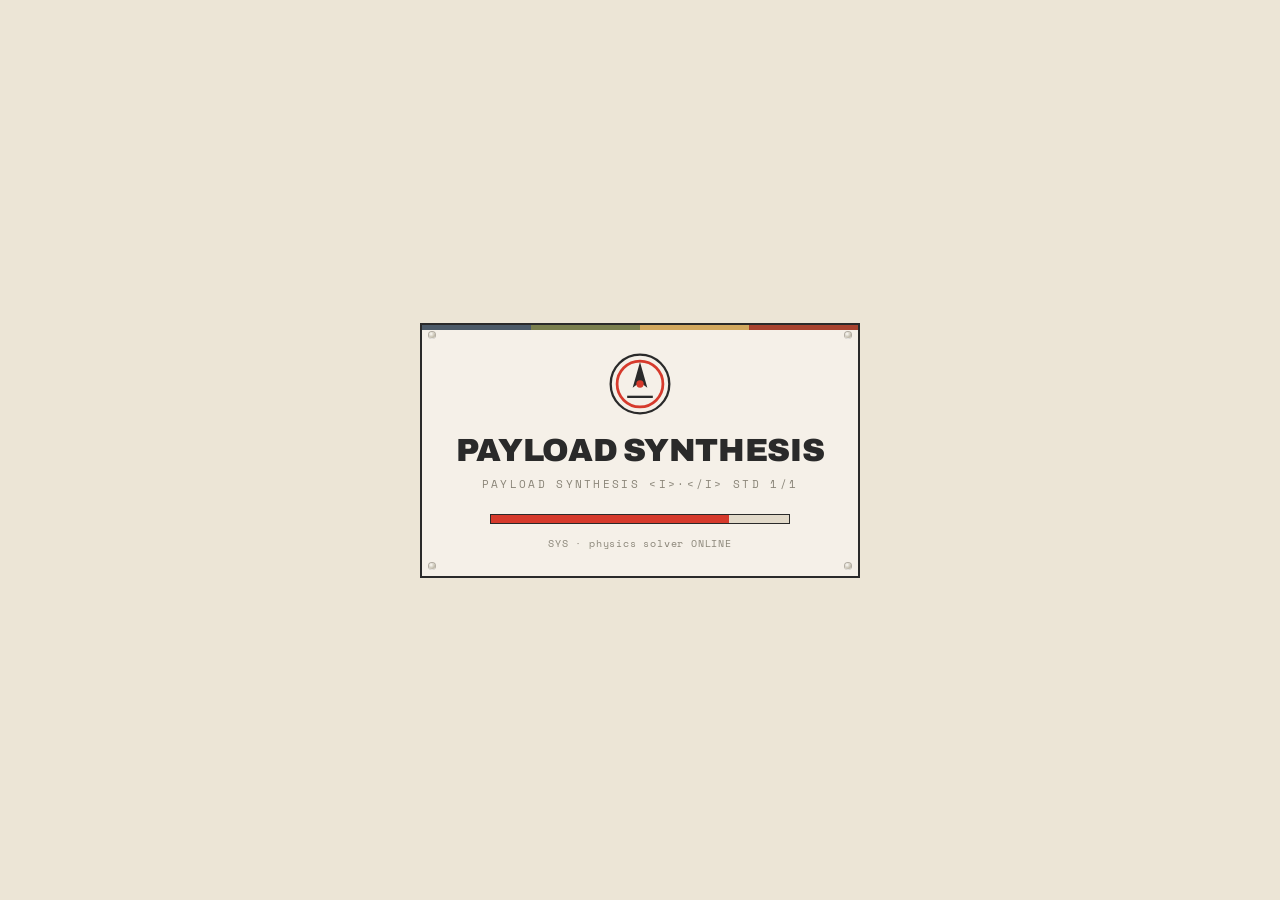
==== index.html @ 22627924 "feat: NASA-punk merge game (PAYLOAD SYNTHESIS) Three.js merge game in the NASA-punk visual language:" ====
<!DOCTYPE html>
<html lang="zh-CN">
<head>
<meta charset="UTF-8">
<meta name="viewport" content="width=device-width, initial-scale=1.0, maximum-scale=1.0, user-scalable=no, viewport-fit=cover">
<meta name="theme-color" content="#ECE5D6">
<meta name="description" content="PAYLOAD SYNTHESIS — a NASA-punk merge game built with Three.js. 载荷合成：NASA 朋克风格的合成消除游戏。">
<title>载荷合成 · PAYLOAD SYNTHESIS</title>
<link rel="stylesheet" href="src/style.css">
<script>
/* ?noraf=1 drives the loop with setTimeout instead of requestAnimationFrame.
   Useful for headless capture and embeds where rAF is throttled. */
if (location.search.indexOf('noraf') >= 0) {
  window.requestAnimationFrame = function (cb) {
    return setTimeout(function () { cb(performance.now()); }, 16);
  };
  window.cancelAnimationFrame = function (id) { clearTimeout(id); };
}
/* surface fatal errors in the boot log instead of failing silently */
window.__errs = [];
window.addEventListener('error', function (e) {
  window.__errs.push((e.message || 'error') + ' @ ' + (e.filename || '?') + ':' + (e.lineno || 0));
  var l = document.getElementById('bootLog');
  if (l) { l.textContent = 'ERR · ' + (e.message || 'unknown'); l.style.color = '#D63A2C'; }
});
window.addEventListener('unhandledrejection', function (e) {
  window.__errs.push('rejection: ' + ((e.reason && e.reason.message) || e.reason));
});
</script>
</head>
<body>

<div class="gate gate-top" id="gateTop"></div>
<div class="gate gate-bottom" id="gateBottom"></div>
<div class="gate-status" id="gateStatus">
  <span class="led"></span><span class="txt" id="gateTxt">LOADING</span>
</div>

<div id="boot" class="boot">
  <div class="boot-inner">
    <span class="riv tl"></span><span class="riv tr"></span>
    <span class="riv bl"></span><span class="riv br"></span>
    <div class="boot-mark" aria-hidden="true">
      <svg viewBox="0 0 72 72" width="66" height="66">
        <circle cx="36" cy="36" r="32" fill="none" stroke="#2A2A2A" stroke-width="2.5"/>
        <circle cx="36" cy="36" r="25" fill="none" stroke="#D63A2C" stroke-width="3"/>
        <path d="M36 12 L44 40 L36 34 L28 40 Z" fill="#2A2A2A"/>
        <path d="M22 50 h28" stroke="#2A2A2A" stroke-width="2.5"/>
        <circle cx="36" cy="36" r="4" fill="#D63A2C"/>
      </svg>
    </div>
    <div class="boot-title">PAYLOAD SYNTHESIS</div>
    <div class="boot-sub" data-i18n="brand.sub">载荷合成 · STD 1/1</div>
    <div class="boot-bar"><i id="bootBar"></i></div>
    <div class="boot-log" id="bootLog">SYS · …</div>
  </div>
</div>

<div id="app" class="app" aria-hidden="true">

  <div class="bg-fx">
    <div class="bg-grid"></div>
    <div class="bg-glow"></div>
  </div>

  <header class="hud">
    <span class="riv tl"></span><span class="riv tr"></span>
    <div class="hud-left">
      <div class="brand">
        <svg class="brand-mark" viewBox="0 0 72 72" width="34" height="34" aria-hidden="true">
          <circle cx="36" cy="36" r="32" fill="none" stroke="#2A2A2A" stroke-width="3"/>
          <circle cx="36" cy="36" r="24" fill="none" stroke="#D63A2C" stroke-width="4"/>
          <path d="M36 13 L44 40 L36 34 L28 40 Z" fill="#2A2A2A"/>
          <circle cx="36" cy="36" r="4.5" fill="#D63A2C"/>
        </svg>
        <div class="brand-txt">
          <b>PAYLOAD SYNTHESIS</b>
          <span data-i18n-html="brand.sub">载荷合成 <i>·</i> STD 1/1</span>
        </div>
      </div>
    </div>

    <div class="hud-stats">
      <div class="stat stat-score">
        <span class="k" data-i18n="hud.score">Score 得分</span>
        <span class="v" id="uiScore">0</span>
      </div>
      <div class="stat stat-best">
        <span class="k" data-i18n="hud.best">Best 最高</span>
        <span class="v sm" id="uiBest">0</span>
      </div>
      <div class="stat stat-combo" id="comboWrap">
        <span class="k" data-i18n="hud.chain">Chain 连锁</span>
        <span class="v sm" id="uiCombo">×1</span>
      </div>
    </div>

    <button class="skill-btn disabled" id="skillBtn" title="Reject / 剔除 (Q)" aria-label="Reject">
      <span class="skill-label" data-i18n="hud.reject">剔除 REJECT</span>
      <span class="skill-count" id="skillCount">0</span>
      <span class="skill-meter"><i id="skillMeter"></i></span>
    </button>

    <div class="hud-right">
      <div class="next-box">
        <span class="k" data-i18n="hud.next">Next 待装配</span>
        <canvas id="nextCv" width="120" height="120"></canvas>
      </div>
      <button class="lang-btn" id="btnLang" title="Language"><span data-i18n="lang.other">EN</span></button>
      <button class="icon-btn" id="btnPause" title="Pause" aria-label="Pause">
        <svg viewBox="0 0 24 24" width="18" height="18"><g fill="currentColor"><rect x="6" y="4" width="4" height="16"/><rect x="14" y="4" width="4" height="16"/></g></svg>
      </button>
    </div>
  </header>

  <main class="board">
    <aside class="rail rail-left">
      <span class="riv tl"></span><span class="riv tr"></span>
      <span class="riv bl"></span><span class="riv br"></span>
      <div class="rail-head"><span class="dot"></span><span data-i18n="rail.system">System Check 状态</span></div>
      <div class="readout">
        <div class="ro"><span data-i18n="rail.mass">Mass 质量</span><b id="uiMass">0</b></div>
        <div class="ro"><span data-i18n="rail.units">Units 件数</span><b id="uiCount">0</b></div>
        <div class="ro"><span data-i18n="rail.highest">Highest 最高级</span><b id="uiTier">—</b></div>
        <div class="ro"><span data-i18n="rail.elapsed">Elapsed 用时</span><b id="uiTime">00:00</b></div>
      </div>
      <div class="rail-sub" data-i18n="rail.log">Activity Log</div>
      <div class="loglist" id="uiLog"></div>
    </aside>

    <div class="stage-wrap">
      <div class="stage" id="stage">
        <canvas id="gl"></canvas>

        <div class="frame-line frame-tl"></div>
        <div class="frame-line frame-tr"></div>
        <div class="frame-line frame-bl"></div>
        <div class="frame-line frame-br"></div>

        <div class="tag tag-tl">REC <span id="uiClock">00:00:00</span></div>
        <div class="tag tag-tr" data-i18n="stage.bay">Bay 01</div>

        <div class="alert" id="alert">
          <span class="alert-ico">!</span>
          <span class="alert-txt" data-i18n="stage.alert">Limit Exceeded 越限</span>
          <span class="alert-time" id="alertTime">6.0s</span>
        </div>

        <div class="arm-hint" id="armHint" data-i18n="stage.rejectHint">Select unit to reject / 选择要剔除的部件</div>
        <div class="combo-pop" id="comboPop"></div>
        <div class="toast" id="toast"></div>
      </div>
    </div>

    <aside class="rail rail-right">
      <span class="riv tl"></span><span class="riv tr"></span>
      <span class="riv bl"></span><span class="riv br"></span>
      <div class="rail-head"><span class="dot"></span><span data-i18n="rail.catalog">Parts Catalog 部件表</span></div>
      <div class="ladder" id="ladder"></div>
      <div class="rail-sub" data-i18n="rail.nextArticle">Next Article</div>
      <div class="deploy" id="deploy">
        <div class="deploy-name" id="deployName">—</div>
        <div class="deploy-meta" id="deployMeta">—</div>
      </div>
    </aside>
  </main>

  <footer class="foot">
    <div class="foot-hint">
      <span class="key">←</span><span class="key">→</span> <span data-i18n="foot.move">Move 移动</span>
      <span class="sep">/</span>
      <span class="key">SPC</span> <span data-i18n="foot.release">Release 投放</span>
      <span class="sep kq">/</span>
      <span class="kq"><span class="key">Q</span> <span data-i18n="foot.reject">Reject 剔除</span></span>
      <span class="sep">/</span>
      <span data-i18n="foot.click">Click · Touch</span>
    </div>
    <div class="foot-sys">
      <span id="uiFps">-- FPS</span><span class="sep">/</span><span data-i18n="foot.style">NASA-PUNK · STD 1/1</span>
    </div>
  </footer>
</div>

<div class="overlay" id="ovStart">
  <div class="ov-panel">
    <span class="riv tl"></span><span class="riv tr"></span>
    <span class="riv bl"></span><span class="riv br"></span>
    <div class="ov-eyebrow" data-i18n="start.eyebrow">Mission Brief · 任务简报</div>
    <h1 class="ov-title"><span class="t1" data-i18n="start.t1">载荷</span><span class="accent" data-i18n="start.t2">合成</span></h1>
    <p class="ov-desc" data-i18n-html="start.desc"></p>
    <div class="ov-ladder" id="startLadder"></div>
    <button class="btn btn-primary" id="btnStart">
      <span data-i18n="start.btn">开始装配</span><i>INITIATE</i>
    </button>
    <div class="ov-foot" data-i18n-html="start.foot"></div>
    <div class="note" data-i18n-html="start.note"></div>
  </div>
</div>

<div class="overlay" id="ovPause">
  <div class="ov-panel">
    <span class="riv tl"></span><span class="riv tr"></span>
    <span class="riv bl"></span><span class="riv br"></span>
    <div class="ov-eyebrow" data-i18n="pause.eyebrow">System Hold · 已暂停</div>
    <h2 class="ov-title sm" data-i18n="pause.title">装配挂起</h2>
    <p class="ov-desc" data-i18n="pause.desc"></p>
    <div class="ov-row">
      <button class="btn btn-primary" id="btnResume"><span data-i18n="pause.resume">继续</span><i>RESUME</i></button>
      <button class="btn" id="btnRestart2"><span data-i18n="pause.reset">重开</span><i>RESET</i></button>
    </div>
  </div>
</div>

<div class="overlay" id="ovOver">
  <div class="ov-panel danger">
    <span class="riv tl"></span><span class="riv tr"></span>
    <span class="riv bl"></span><span class="riv br"></span>
    <div class="ov-eyebrow" data-i18n="over.eyebrow">Mission Abort · 任务中止</div>
    <h2 class="ov-title sm" data-i18n="over.title">装配失败</h2>
    <div class="ov-score">
      <div class="ov-score-main"><span data-i18n="over.score">SCORE 得分</span><b id="overScore">0</b></div>
      <div class="ov-score-side">
        <div><span data-i18n="over.best">BEST</span><b id="overBest">0</b></div>
        <div><span data-i18n="over.tier">TIER</span><b id="overTier">—</b></div>
      </div>
    </div>
    <div class="ov-new" id="overNew" data-i18n="over.new">New Record · 新纪录</div>
    <button class="btn btn-primary" id="btnRestart"><span data-i18n="over.retry">再次装配</span><i>RETRY</i></button>
  </div>
</div>

<script src="vendor/three.min.js"></script>
<script src="vendor/pp/CopyShader.js"></script>
<script src="vendor/pp/LuminosityHighPassShader.js"></script>
<script src="vendor/pp/FXAAShader.js"></script>
<script src="vendor/pp/EffectComposer.js"></script>
<script src="vendor/pp/RenderPass.js"></script>
<script src="vendor/pp/ShaderPass.js"></script>
<script src="vendor/pp/MaskPass.js"></script>
<script src="vendor/pp/UnrealBloomPass.js"></script>

<script src="src/i18n.js"></script>
<script src="src/cfg.js"></script>
<script src="src/physics.js"></script>
<script src="src/world.js"></script>
<script src="src/fx.js"></script>
<script src="src/ui.js"></script>
<script src="src/game.js"></script>
</body>
</html>
---- src/style.css ----
/* ══════════════════════════════════════════════════════════════════
   PAYLOAD SYNTHESIS — NASA-PUNK
   70s functional aerospace aesthetic: painted hardware, panel seams,
   rivets, functional markings, one vivid accent, honest wear.
   Tokens per the NASA-punk style card.
   ══════════════════════════════════════════════════════════════════ */

@font-face{font-family:'Archivo';src:url('../vendor/fonts/archivo-400.woff2') format('woff2');font-weight:400;font-display:swap}
@font-face{font-family:'Archivo';src:url('../vendor/fonts/archivo-600.woff2') format('woff2');font-weight:600;font-display:swap}
@font-face{font-family:'Archivo';src:url('../vendor/fonts/archivo-800.woff2') format('woff2');font-weight:800;font-display:swap}
@font-face{font-family:'Archivo';src:url('../vendor/fonts/archivo-900.woff2') format('woff2');font-weight:900;font-display:swap}
@font-face{font-family:'Space Mono';src:url('../vendor/fonts/spacemono-400.woff2') format('woff2');font-weight:400;font-display:swap}
@font-face{font-family:'Space Mono';src:url('../vendor/fonts/spacemono-700.woff2') format('woff2');font-weight:700;font-display:swap}

:root{
  /* ── NASA-punk tokens ── */
  --bg-substrate:#ECE5D6;
  --bg-panel:#F5F0E8;
  --bg-deep:#E2DACA;
  --ink-dark:#2A2A2A;
  --ink-mid:#5A5650;
  --ink-light:#8A8578;
  --border:#8A8578;
  --rule:#C3BBAA;
  --rivet:#C5BFAF;
  --accent:#D63A2C;
  --accent-ink:#8E2118;
  --stripe-1:#4C5A68;
  --stripe-2:#7A7F4E;
  --stripe-3:#D2A85E;
  --stripe-4:#A8432F;

  --f-display:'Archivo','Helvetica Neue',Helvetica,'PingFang SC','Microsoft YaHei',sans-serif;
  --f-mono:'Space Mono',ui-monospace,'Consolas',monospace;
  --f-body:'Archivo','PingFang SC','Microsoft YaHei',sans-serif;

  --hud-h:80px;
  --foot-h:30px;
}

*{margin:0;padding:0;box-sizing:border-box;-webkit-tap-highlight-color:transparent}
html,body{height:100%}
body{
  background:var(--bg-substrate);
  color:var(--ink-dark);
  font-family:var(--f-body);
  overflow:hidden;user-select:none;-webkit-user-select:none;
  overscroll-behavior:none;
  text-rendering:optimizeLegibility;
  -webkit-font-smoothing:antialiased;
  -moz-osx-font-smoothing:grayscale;
  font-synthesis:none;
  font-variant-numeric:tabular-nums;
}
button{font-family:inherit;color:inherit;background:none;border:none;cursor:pointer}
svg{display:block}
canvas{display:block}

/* paper grain + faint print banding over the whole page */
body::before{
  content:'';position:fixed;inset:0;pointer-events:none;z-index:99;
  background-image:
    repeating-linear-gradient(0deg,transparent 0 2px,rgba(42,42,42,.014) 2px 4px),
    radial-gradient(ellipse at 18% 84%,rgba(42,42,42,.035) 0%,transparent 62%),
    radial-gradient(ellipse at 84% 14%,rgba(42,42,42,.028) 0%,transparent 56%);
}
body::after{
  content:'';position:fixed;inset:0;pointer-events:none;z-index:98;
  background-image:url("data:image/svg+xml,%3Csvg xmlns='http://www.w3.org/2000/svg' width='180' height='180'%3E%3Cfilter id='n'%3E%3CfeTurbulence type='fractalNoise' baseFrequency='0.85' numOctaves='4' stitchTiles='stitch'/%3E%3C/filter%3E%3Crect width='180' height='180' filter='url(%23n)' opacity='0.05'/%3E%3C/svg%3E");
  mix-blend-mode:multiply;opacity:.55;
}

/* ── shared parts ───────────────────────────────────────────── */
.retrostripe{
  display:flex;height:5px;width:100%;
}
.retrostripe i{flex:1}
.retrostripe i:nth-child(1){background:var(--stripe-1)}
.retrostripe i:nth-child(2){background:var(--stripe-2)}
.retrostripe i:nth-child(3){background:var(--stripe-3)}
.retrostripe i:nth-child(4){background:var(--stripe-4)}

.hazard{
  background-image:repeating-linear-gradient(45deg,
    var(--ink-dark) 0 7px,var(--bg-panel) 7px 14px);
}

/* rivet dots */
.riv{position:absolute;width:6px;height:6px;border-radius:50%;
  background:radial-gradient(circle at 35% 32%,#FDFBF6,var(--rivet) 62%,#9C9584);
  box-shadow:0 1px 0 rgba(255,255,255,.7),0 0 0 1px rgba(120,114,102,.55);z-index:3}
.riv.tl{top:7px;left:7px}.riv.tr{top:7px;right:7px}
.riv.bl{bottom:7px;left:7px}.riv.br{bottom:7px;right:7px}

/* ───────────────────────────── boot ───────────────────────────── */
.boot{
  position:fixed;inset:0;z-index:200;background:var(--bg-substrate);
  display:grid;place-items:center;
  transition:opacity .5s ease,visibility .5s;
}
.boot.gone{opacity:0;visibility:hidden;pointer-events:none}
.boot-inner{text-align:center;animation:bootIn .7s cubic-bezier(.2,1,.3,1) both;padding:26px 34px;position:relative;
  background:var(--bg-panel);border:2px solid var(--ink-dark)}
.boot-inner::before{content:'';position:absolute;top:0;left:0;right:0;height:5px;
  background:linear-gradient(90deg,var(--stripe-1) 25%,var(--stripe-2) 25%,var(--stripe-2) 50%,var(--stripe-3) 50%,var(--stripe-3) 75%,var(--stripe-4) 75%)}
@keyframes bootIn{from{opacity:0;transform:translateY(14px)}to{opacity:1;transform:none}}
.boot-mark{display:flex;justify-content:center;margin-bottom:16px}
.boot-mark svg{animation:markSpin 16s linear infinite}
@keyframes markSpin{to{transform:rotate(360deg)}}
.boot-title{font-family:var(--f-display);font-weight:900;font-size:clamp(20px,4.4vw,32px);letter-spacing:-.01em;color:var(--ink-dark)}
.boot-sub{font-family:var(--f-mono);font-size:10.5px;letter-spacing:.22em;color:var(--ink-light);margin-top:8px;text-transform:uppercase}
.boot-bar{width:min(300px,64vw);height:10px;background:var(--bg-deep);border:1.5px solid var(--ink-dark);margin:22px auto 12px;position:relative;overflow:hidden}
.boot-bar i{position:absolute;inset:0 100% 0 0;background:var(--accent);transition:right .3s ease}
.boot-log{font-family:var(--f-mono);font-size:10px;color:var(--ink-light);letter-spacing:.08em;height:14px}

/* ───────────────────────────── shell ───────────────────────────── */
.app{position:relative;height:100dvh;width:100vw;display:flex;flex-direction:column;
  opacity:0;transition:opacity .6s ease .1s}
.app.on{opacity:1}

.bg-fx{position:fixed;inset:0;z-index:0;overflow:hidden;pointer-events:none}
.bg-grid{
  position:absolute;inset:-20%;
  background-image:
    linear-gradient(rgba(42,42,42,.055) 1px,transparent 1px),
    linear-gradient(90deg,rgba(42,42,42,.055) 1px,transparent 1px);
  background-size:44px 44px;
  mask-image:radial-gradient(ellipse 74% 66% at 50% 46%,#000 24%,transparent 82%);
  -webkit-mask-image:radial-gradient(ellipse 74% 66% at 50% 46%,#000 24%,transparent 82%);
}
.bg-glow{position:absolute;inset:0;
  background:radial-gradient(ellipse 60% 40% at 50% 106%,rgba(122,127,78,.10),transparent 70%)}
.bg-sweep{display:none}

/* ───────────────────────────── hud ───────────────────────────── */
.hud{
  position:relative;z-index:5;flex:0 0 auto;height:var(--hud-h);
  display:flex;align-items:center;gap:14px;
  padding:0 clamp(10px,2vw,20px);
  background:var(--bg-panel);
  border-bottom:2px solid var(--ink-dark);
}
.hud::before{
  content:'';position:absolute;top:0;left:0;right:0;height:5px;
  background:linear-gradient(90deg,var(--stripe-1) 25%,var(--stripe-2) 25%,var(--stripe-2) 50%,var(--stripe-3) 50%,var(--stripe-3) 75%,var(--stripe-4) 75%);
}
.hud-left,.hud-right{display:flex;align-items:center;gap:12px;flex:0 0 auto}
.hud-stats{display:flex;align-items:center;gap:clamp(10px,2.6vw,30px);flex:1 1 auto;justify-content:center;min-width:0}

.brand{display:flex;align-items:center;gap:10px}
.brand-mark{flex:0 0 auto}
.brand-txt{display:flex;flex-direction:column;line-height:1.15}
.brand-txt b{font-family:var(--f-display);font-weight:900;font-size:16px;letter-spacing:-.01em;color:var(--ink-dark)}
.brand-txt span{font-family:var(--f-mono);font-size:10px;letter-spacing:.16em;color:var(--ink-light);text-transform:uppercase}
.brand-txt i{color:var(--accent);font-style:normal}

.stat{display:flex;flex-direction:column;gap:2px;min-width:0}
.stat .k{font-family:var(--f-mono);font-size:10px;font-weight:700;letter-spacing:.14em;color:var(--ink-light);text-transform:uppercase;white-space:nowrap}
.stat .v{
  font-family:var(--f-display);font-weight:900;color:var(--ink-dark);line-height:1;
  font-variant-numeric:tabular-nums;font-size:clamp(25px,3.8vw,40px);letter-spacing:-.02em;
  transform-origin:left center;
}
.stat .v.sm{font-size:clamp(17px,2.3vw,23px);color:var(--ink-mid)}
.stat-score .v{color:var(--ink-dark)}
.stat .v.bump{animation:bump .34s cubic-bezier(.34,1.56,.64,1)}
@keyframes bump{0%{transform:scale(1)}45%{transform:scale(1.2)}100%{transform:scale(1)}}
.stat-combo{opacity:.42;transition:opacity .25s}
.stat-combo.hot{opacity:1}
.stat-combo.hot .v{color:var(--accent)}

.next-box{display:flex;flex-direction:column;align-items:center;gap:3px}
.next-box .k{font-family:var(--f-mono);font-size:10px;font-weight:700;letter-spacing:.14em;color:var(--ink-light);text-transform:uppercase}
#nextCv{
  width:clamp(34px,6.2vw,48px);height:clamp(34px,6.2vw,48px);
  border:2px solid var(--ink-dark);background:var(--bg-deep);
}

.icon-btn{
  width:34px;height:34px;display:grid;place-items:center;
  border:2px solid var(--ink-dark);background:var(--bg-panel);color:var(--ink-dark);
  transition:.16s;
}
.icon-btn:hover{background:var(--accent);color:#fff;border-color:var(--accent)}
.icon-btn:active{transform:translateY(1px)}

/* ───────────────────────────── board ───────────────────────────── */
.board{
  position:relative;z-index:3;flex:1 1 auto;min-height:0;
  display:flex;align-items:center;justify-content:center;
  gap:clamp(6px,1.1vw,14px);
  padding:clamp(5px,0.9vh,10px) clamp(6px,1.2vw,14px);
}
.stage-wrap{flex:0 0 auto;min-width:0;min-height:0;display:flex;align-items:center;justify-content:center;container-type:size}
.stage{position:relative;flex:0 0 auto;
  border:2px solid var(--ink-dark);
  box-shadow:6px 6px 0 rgba(42,42,42,.16);
  background:#1a1917;
}

#gl{width:100%;height:100%;touch-action:none;cursor:crosshair}

/* crop marks — the manual's registration brackets */
.frame-line{position:absolute;width:16px;height:16px;pointer-events:none;z-index:4}
.frame-line::before,.frame-line::after{content:'';position:absolute;background:var(--bg-substrate)}
.frame-line::before{width:100%;height:3px}
.frame-line::after{width:3px;height:100%}
.frame-tl{top:-3px;left:-3px}
.frame-tr{top:-3px;right:-3px}.frame-tr::before{right:0}.frame-tr::after{right:0}
.frame-bl{bottom:-3px;left:-3px}.frame-bl::before{bottom:0}.frame-bl::after{bottom:0}
.frame-br{bottom:-3px;right:-3px}.frame-br::before{bottom:0;right:0}.frame-br::after{bottom:0;right:0}

.tag{
  position:absolute;z-index:4;pointer-events:none;
  font-family:var(--f-mono);font-size:10.5px;letter-spacing:.14em;text-transform:uppercase;
  color:var(--bg-substrate);padding:2px 7px;background:rgba(42,42,42,.72);
  border:1px solid rgba(236,229,214,.35);
}
.tag-tl{top:8px;left:8px}
.tag-tr{top:8px;right:8px}

/* limit alarm */
.alert{
  position:absolute;left:50%;top:12px;transform:translate(-50%,-16px);z-index:6;
  display:flex;align-items:center;gap:9px;
  padding:5px 11px;background:var(--accent);color:#fff;border:2px solid var(--ink-dark);
  opacity:0;pointer-events:none;transition:.28s cubic-bezier(.2,1,.3,1);
  font-family:var(--f-mono);font-weight:700;font-size:12px;letter-spacing:.12em;text-transform:uppercase;
  box-shadow:4px 4px 0 rgba(42,42,42,.5);
}
.alert.on{opacity:1;transform:translate(-50%,0);animation:alertPulse .9s steps(2,end) infinite}
@keyframes alertPulse{50%{background:var(--accent-ink)}}
.alert-ico{display:grid;place-items:center;width:14px;height:14px;background:#fff;color:var(--accent);font-size:10px;font-weight:700}
.alert-time{font-family:var(--f-mono);font-size:11px;font-variant-numeric:tabular-nums}

.combo-pop{
  position:absolute;left:50%;top:34%;transform:translate(-50%,-50%) scale(.6);z-index:6;
  font-family:var(--f-display);font-weight:900;font-size:clamp(26px,5vw,44px);
  color:var(--accent);letter-spacing:-.02em;white-space:nowrap;
  text-shadow:3px 3px 0 rgba(42,42,42,.22);
  opacity:0;pointer-events:none;
}
.combo-pop.go{animation:comboGo .85s cubic-bezier(.2,1.3,.4,1) both}
@keyframes comboGo{
  0%{opacity:0;transform:translate(-50%,-50%) scale(.5)}
  22%{opacity:1;transform:translate(-50%,-50%) scale(1.1)}
  38%{transform:translate(-50%,-50%) scale(1)}
  100%{opacity:0;transform:translate(-50%,-92%) scale(.95)}
}

.toast{
  position:absolute;left:50%;bottom:16px;transform:translate(-50%,10px);z-index:6;
  font-family:var(--f-mono);font-size:10px;letter-spacing:.1em;text-transform:uppercase;
  color:var(--bg-substrate);background:rgba(42,42,42,.86);border:1px solid rgba(236,229,214,.3);
  padding:5px 12px;opacity:0;pointer-events:none;transition:.25s;white-space:nowrap;
}
.toast.on{opacity:1;transform:translate(-50%,0)}

/* ───────────────────────────── rails ───────────────────────────── */
.rail{
  flex:0 0 184px;width:184px;display:flex;flex-direction:column;gap:9px;
  padding:12px;background:var(--bg-panel);border:2px solid var(--ink-dark);
  position:relative;overflow:hidden;
}
.rail::before{content:'';position:absolute;top:0;left:0;right:0;height:4px;
  background:linear-gradient(90deg,var(--stripe-1) 25%,var(--stripe-2) 25%,var(--stripe-2) 50%,var(--stripe-3) 50%,var(--stripe-3) 75%,var(--stripe-4) 75%)}
.rail-head{
  display:flex;align-items:center;gap:7px;
  font-family:var(--f-mono);font-size:10px;font-weight:700;letter-spacing:.16em;text-transform:uppercase;
  color:var(--ink-mid);padding:4px 0 8px;border-bottom:1.5px solid var(--ink-dark);
}
.rail-head .dot{width:7px;height:7px;border-radius:50%;background:var(--accent)}
.rail-sub{font-family:var(--f-mono);font-size:10px;font-weight:700;letter-spacing:.16em;text-transform:uppercase;
  color:var(--ink-light);margin-top:auto;padding-top:8px;border-top:1.5px solid var(--rule)}

.readout{display:flex;flex-direction:column;gap:5px}
.ro{display:flex;align-items:baseline;justify-content:space-between;gap:8px;
  border-bottom:1px dotted var(--rule);padding-bottom:4px}
.ro span{font-family:var(--f-mono);font-size:10.5px;letter-spacing:.08em;text-transform:uppercase;color:var(--ink-light)}
.ro b{font-family:var(--f-mono);font-weight:700;font-size:14px;color:var(--ink-dark);font-variant-numeric:tabular-nums}
.ro b.hot{color:var(--accent)}

.loglist{display:flex;flex-direction:column;gap:3px;overflow:hidden;flex:1 1 auto;min-height:0}
.loglist div{
  font-family:var(--f-mono);font-size:10px;letter-spacing:.02em;color:var(--ink-light);
  white-space:nowrap;overflow:hidden;text-overflow:ellipsis;animation:logIn .3s ease both;
}
.loglist div.hi{color:var(--accent);font-weight:700}
@keyframes logIn{from{opacity:0;transform:translateX(-6px)}to{opacity:1;transform:none}}

.ladder{display:grid;grid-template-columns:repeat(3,1fr);gap:5px;overflow:auto;flex:1 1 auto;min-height:0;padding-right:2px}
.ladder::-webkit-scrollbar{width:4px}
.ladder::-webkit-scrollbar-thumb{background:var(--border)}
.spec{
  position:relative;aspect-ratio:1;border:1.5px solid var(--rule);background:var(--bg-deep);
  display:grid;place-items:center;overflow:hidden;transition:.2s;
  filter:grayscale(1) contrast(.5) brightness(1.12);opacity:.5;
}
.spec canvas{width:100%;height:100%}
.spec.found{filter:none;opacity:1;border-color:var(--ink-dark)}
.spec.new{animation:specNew .8s cubic-bezier(.2,1.3,.4,1)}
@keyframes specNew{0%{transform:scale(1)}35%{transform:scale(1.16)}100%{transform:scale(1)}}
.spec i{position:absolute;bottom:1px;right:2px;font-family:var(--f-mono);font-size:9px;font-style:normal;color:var(--ink-light);z-index:2}
.spec.found i{color:var(--ink-dark)}

.deploy{border:2px solid var(--ink-dark);background:var(--bg-deep);padding:8px;text-align:center;position:relative}
.deploy-name{font-family:var(--f-display);font-weight:800;font-size:15px;color:var(--ink-dark);letter-spacing:-.01em}
.deploy-meta{font-family:var(--f-mono);font-size:10px;color:var(--ink-light);margin-top:3px;letter-spacing:.05em;text-transform:uppercase}

/* ───────────────────────────── foot ───────────────────────────── */
.foot{
  position:relative;z-index:5;flex:0 0 auto;height:var(--foot-h);
  display:flex;align-items:center;justify-content:space-between;gap:12px;
  padding:0 clamp(10px,2vw,20px);
  border-top:2px solid var(--ink-dark);background:var(--bg-panel);
  font-family:var(--f-mono);font-size:10.5px;letter-spacing:.06em;color:var(--ink-light);text-transform:uppercase;
}
.foot-hint{display:flex;align-items:center;gap:6px;white-space:nowrap;overflow:hidden}
.foot-sys{display:flex;align-items:center;gap:8px;white-space:nowrap}
.sep{color:var(--rule)}
.key{
  display:inline-grid;place-items:center;min-width:20px;height:20px;padding:0 5px;
  border:1.5px solid var(--ink-dark);background:var(--bg-substrate);color:var(--ink-dark);font-size:10.5px;
}

/* ───────────────────────────── overlays ───────────────────────────── */
.overlay{
  position:fixed;inset:0;z-index:60;display:grid;place-items:center;padding:20px;
  background:rgba(236,229,214,.90);
  opacity:0;visibility:hidden;transition:opacity .3s ease,visibility .3s;
}
.overlay.show{opacity:1;visibility:visible}
.ov-panel{
  position:relative;width:min(440px,92vw);
  background:var(--bg-panel);border:2px solid var(--ink-dark);
  padding:32px 30px 26px;
  box-shadow:10px 10px 0 rgba(42,42,42,.18);
  transform:translateY(18px) scale(.97);
  transition:transform .42s cubic-bezier(.2,1.25,.4,1);
}
.overlay.show .ov-panel{transform:none}
.ov-panel::before{content:'';position:absolute;top:0;left:0;right:0;height:5px;
  background:linear-gradient(90deg,var(--stripe-1) 25%,var(--stripe-2) 25%,var(--stripe-2) 50%,var(--stripe-3) 50%,var(--stripe-3) 75%,var(--stripe-4) 75%)}
.ov-panel.danger{border-color:var(--accent)}
.ov-panel.danger::before{background:var(--accent)}

.ov-eyebrow{font-family:var(--f-mono);font-size:10.5px;font-weight:700;letter-spacing:.24em;text-transform:uppercase;
  color:var(--ink-light);margin-bottom:10px}
.ov-panel.danger .ov-eyebrow{color:var(--accent)}
.ov-title{font-family:var(--f-display);font-weight:900;line-height:1.0;letter-spacing:-.03em;
  font-size:clamp(34px,7.6vw,50px);color:var(--ink-dark);margin-bottom:12px}
.ov-title .accent{color:var(--accent)}
.ov-title.sm{font-size:clamp(25px,5.4vw,34px)}
.ov-desc{font-size:15px;line-height:1.75;color:var(--ink-mid);margin-bottom:18px}
.ov-desc b{color:var(--accent);font-weight:800}

.ov-ladder{display:flex;gap:4px;flex-wrap:wrap;margin-bottom:22px}
.ov-ladder canvas{width:26px;height:26px;border:1.5px solid var(--rule);background:var(--bg-deep)}

.btn{
  position:relative;display:inline-flex;align-items:center;gap:10px;
  padding:12px 22px;border:2px solid var(--ink-dark);background:var(--bg-substrate);
  font-family:var(--f-display);font-weight:800;font-size:15px;letter-spacing:.01em;color:var(--ink-dark);
  transition:.16s;box-shadow:3px 3px 0 rgba(42,42,42,.2);
}
.btn i{font-style:normal;font-family:var(--f-mono);font-size:10px;color:var(--ink-light);letter-spacing:.1em}
.btn:hover{transform:translate(-1px,-1px);box-shadow:5px 5px 0 rgba(42,42,42,.26)}
.btn:active{transform:translate(2px,2px);box-shadow:1px 1px 0 rgba(42,42,42,.2)}
.btn-primary{background:var(--accent);border-color:var(--accent-ink);color:#fff}
.btn-primary i{color:rgba(255,255,255,.8)}
.btn-primary:hover{box-shadow:5px 5px 0 rgba(142,33,24,.4)}

.ov-row{display:flex;gap:10px;flex-wrap:wrap}
.ov-score{display:flex;align-items:flex-end;gap:22px;margin:6px 0 18px}
.ov-score-main{display:flex;flex-direction:column;gap:2px}
.ov-score-main span{font-family:var(--f-mono);font-size:9px;letter-spacing:.2em;color:var(--ink-light)}
.ov-score-main b{font-family:var(--f-display);font-weight:900;font-size:clamp(40px,9vw,58px);color:var(--ink-dark);line-height:1;font-variant-numeric:tabular-nums;letter-spacing:-.03em}
.ov-score-side{display:flex;flex-direction:column;gap:8px;padding-bottom:5px}
.ov-score-side div{display:flex;gap:8px;align-items:baseline}
.ov-score-side span{font-family:var(--f-mono);font-size:9px;letter-spacing:.14em;color:var(--ink-light);width:36px}
.ov-score-side b{font-family:var(--f-mono);font-weight:700;font-size:13px;color:var(--ink-dark)}
.ov-new{font-family:var(--f-mono);font-weight:700;font-size:11px;letter-spacing:.14em;text-transform:uppercase;
  color:var(--accent);margin-bottom:16px;opacity:0}
.ov-new.on{opacity:1;animation:newFlash 1.1s steps(2,end) infinite}
@keyframes newFlash{50%{opacity:.35}}
.ov-foot{margin-top:16px;font-family:var(--f-mono);font-size:10.5px;letter-spacing:.05em;color:var(--ink-light);line-height:1.7;text-transform:uppercase}

/* a single taped-on handwritten note — the "punk" half */
.note{
  position:absolute;right:-14px;bottom:-16px;z-index:5;
  font-family:var(--f-mono);font-size:11px;color:#3b3a34;
  background:#F2E9C9;border:1px solid #C9BC90;padding:6px 10px;
  transform:rotate(-3.2deg);box-shadow:2px 3px 0 rgba(42,42,42,.14);
  max-width:150px;line-height:1.4;
}
.note::before{content:'';position:absolute;top:-6px;left:50%;margin-left:-16px;
  width:32px;height:11px;background:rgba(214,58,44,.28);transform:rotate(-2deg)}

/* ───────────────────────────── responsive ───────────────────────────── */
@container (max-width: 340px){
  .tag-tr{display:none}
  .tag{font-size:8px;padding:1px 5px}
}
@container (max-width: 250px){
  .tag-tl{display:none}
  .alert{font-size:9px;padding:4px 8px}
  .alert-txt{display:none}
}

@media (max-aspect-ratio: 1/1){
  .rail-left{display:none}
  .foot-hint{font-size:8.5px}
  .foot-hint .key{padding:0 3px;min-width:15px;height:15px;font-size:8px}
  .rail-right{
    flex:0 0 auto;height:78px;width:100%;
    flex-direction:row;align-items:center;gap:12px;padding:8px 10px;
  }
  .rail-right .rail-head,.rail-right .rail-sub{display:none}
  .rail-right::before{height:3px}
  .rail-right .ladder{grid-template-columns:repeat(11,1fr);gap:3px;overflow:visible;flex:1 1 auto;align-content:center}
  .rail-right .deploy{flex:0 0 104px;padding:5px}
  .rail-right .deploy-name{font-size:11px}
  .rail-right .deploy-meta{font-size:8px}
  .board{flex-direction:column;align-items:stretch}
  .brand-txt{display:none}
  .stat-best{display:none}
  .note{display:none}
}
@media (max-width: 460px){
  .foot-hint .kq{display:none}
}
@media (max-height: 470px){
  :root{--hud-h:64px;--foot-h:30px}
  #nextCv{width:30px;height:30px}
  .next-box .k{font-size:7.5px}
  .rail{flex-basis:148px;width:148px;padding:8px}
  .brand-txt span{display:none}
  .ov-panel{padding:20px 22px 16px}
  .rail-right .ladder{grid-template-columns:repeat(6,1fr)}
}
@media (prefers-reduced-motion: reduce){
  .boot-mark svg,.alert.on,.ov-new.on{animation:none}
}

/* ══════════════════════════════════════════════════════════════════
   MOTION VOCABULARY — mechanical gate, module assembly, LED, stripe
   ══════════════════════════════════════════════════════════════════ */

/* ── page transition: mechanical double gate ─────────────────── */
.gate{
  position:fixed;left:0;right:0;height:50.5%;
  background:var(--ink-dark);z-index:120;pointer-events:none;
  transition:transform .42s cubic-bezier(.85,0,.15,1);will-change:transform;
}
.gate-top{top:0;transform:translateY(-100%);border-bottom:3px solid var(--accent)}
.gate-bottom{bottom:0;transform:translateY(100%);border-top:3px solid var(--accent)}
.gate.cover{transform:translateY(0)}
.gate-top::after,.gate-bottom::after{
  content:'';position:absolute;left:0;right:0;height:20px;
  background-image:repeating-linear-gradient(90deg,transparent 0 14px,rgba(214,58,44,.75) 14px 16px,transparent 16px 30px);
  opacity:0;transition:opacity .15s;
}
.gate-top::after{bottom:9px}
.gate-bottom::after{top:9px}
.gate.cover::after{opacity:1;animation:gateScan .9s linear infinite}
@keyframes gateScan{to{background-position:30px 0}}

.gate-status{
  position:fixed;top:50%;left:50%;z-index:121;
  transform:translate(-50%,-50%) scale(.7);
  display:flex;align-items:center;gap:9px;padding:9px 16px;
  background:var(--ink-dark);border:2px solid var(--accent);
  opacity:0;pointer-events:none;transition:opacity .16s,transform .26s cubic-bezier(.16,1,.3,1);
  font-family:var(--f-mono);font-size:10px;font-weight:700;letter-spacing:.2em;
  text-transform:uppercase;color:var(--bg-substrate);white-space:nowrap;
}
.gate-status.show{opacity:1;transform:translate(-50%,-50%) scale(1)}
.gate-status .led{width:8px;height:8px;border-radius:50%;background:var(--accent);animation:ledHard .5s steps(2,end) infinite}
@keyframes ledHard{0%,100%{opacity:1}50%{opacity:.12}}

/* ── module assembly: slide in + rivets lock + stripe charges ── */
@keyframes moduleSlide{from{opacity:0;transform:translate(-12px,12px)}to{opacity:1;transform:none}}
@keyframes rivetLock{0%{opacity:0;transform:scale(0)}55%{opacity:1;transform:scale(1.75)}100%{opacity:1;transform:scale(1)}}
@keyframes stripeCharge{from{transform:scaleX(0)}to{transform:scaleX(1)}}

.rail,.ov-panel{animation:moduleSlide .5s cubic-bezier(.16,1,.3,1) both}
.rail-right{animation-delay:.07s}
.rail .riv,.ov-panel .riv{animation:rivetLock .34s cubic-bezier(.16,1,.3,1) both}
.rail .riv.tl,.ov-panel .riv.tl{animation-delay:.28s}
.rail .riv.tr,.ov-panel .riv.tr{animation-delay:.34s}
.rail .riv.bl,.ov-panel .riv.bl{animation-delay:.40s}
.rail .riv.br,.ov-panel .riv.br{animation-delay:.46s}
.rail::before,.ov-panel::before{transform-origin:left;animation:stripeCharge .6s cubic-bezier(.16,1,.3,1) both;animation-delay:.18s}
.ladder .spec{animation:moduleSlide .42s cubic-bezier(.16,1,.3,1) both}
.ladder .spec:nth-child(1){animation-delay:.02s}
.ladder .spec:nth-child(2){animation-delay:.05s}
.ladder .spec:nth-child(3){animation-delay:.08s}
.ladder .spec:nth-child(4){animation-delay:.11s}
.ladder .spec:nth-child(5){animation-delay:.14s}
.ladder .spec:nth-child(6){animation-delay:.17s}
.ladder .spec:nth-child(7){animation-delay:.20s}
.ladder .spec:nth-child(8){animation-delay:.23s}
.ladder .spec:nth-child(9){animation-delay:.26s}
.ladder .spec:nth-child(10){animation-delay:.29s}
.ladder .spec:nth-child(11){animation-delay:.32s}

/* ── status LED ─────────────────────────────────────────────── */
.rail-head .dot{animation:ledBlink 1.5s ease-in-out infinite}
@keyframes ledBlink{0%,100%{opacity:1}50%{opacity:.3}}

/* ── language switch ────────────────────────────────────────── */
.lang-btn{
  width:38px;height:34px;display:grid;place-items:center;flex:0 0 auto;
  border:2px solid var(--ink-dark);background:var(--bg-panel);color:var(--ink-dark);
  font-family:var(--f-mono);font-size:11px;font-weight:700;letter-spacing:.04em;
  transition:.16s;
}
.lang-btn:hover{background:var(--ink-dark);color:var(--bg-panel)}
.lang-btn:active{transform:translateY(1px)}

/* ── purge skill button ─────────────────────────────────────── */
.skill-btn{
  flex:0 0 auto;position:relative;
  display:flex;flex-direction:column;align-items:center;justify-content:center;gap:1px;
  padding:5px 10px 6px;min-width:74px;
  border:2px solid var(--ink-dark);background:var(--bg-panel);color:var(--ink-dark);
  transition:transform .08s,box-shadow .18s,background .2s,color .2s;
  box-shadow:3px 3px 0 rgba(42,42,42,.22);
}
.skill-btn .skill-label{font-family:var(--f-mono);font-size:9.5px;font-weight:700;letter-spacing:.1em;text-transform:uppercase;color:var(--ink-light);white-space:nowrap}
.skill-btn .skill-count{font-family:var(--f-display);font-weight:900;font-size:23px;line-height:1;font-variant-numeric:tabular-nums}
.skill-btn .skill-meter{display:block;width:100%;height:3px;background:var(--rule);margin-top:2px;overflow:hidden}
.skill-btn .skill-meter i{display:block;height:100%;width:0;background:var(--accent);transition:width .3s ease}
.skill-btn:active:not(.disabled){transform:translate(3px,3px);box-shadow:0 0 0 rgba(42,42,42,.22)}
.skill-btn.disabled{opacity:.42;cursor:not-allowed;background-image:repeating-linear-gradient(45deg,transparent 0 5px,rgba(42,42,42,.05) 5px 10px)}
.skill-btn:not(.disabled):hover{background:var(--bg-substrate)}
.skill-btn.armed{background:var(--accent);border-color:var(--accent-ink);color:#fff;animation:skillPulse .9s ease-in-out infinite}
.skill-btn.armed .skill-label{color:rgba(255,255,255,.85)}
.skill-btn.armed .skill-meter i{background:#fff}
@keyframes skillPulse{
  0%,100%{box-shadow:3px 3px 0 rgba(42,42,42,.22),0 0 0 0 rgba(214,58,44,.55)}
  50%{box-shadow:3px 3px 0 rgba(42,42,42,.22),0 0 0 9px rgba(214,58,44,0)}
}
/* targeting mode */
.stage.arm{cursor:crosshair}
.arm-hint{
  position:absolute;left:50%;bottom:14px;z-index:6;pointer-events:none;white-space:nowrap;
  transform:translateX(-50%) translateY(6px);opacity:0;
  transition:opacity .18s ease,transform .18s ease;
  font-family:var(--f-mono);font-size:11px;font-weight:700;letter-spacing:.1em;text-transform:uppercase;
  color:#fff;background:var(--accent);border:2px solid var(--accent-ink);padding:6px 13px;
  box-shadow:3px 3px 0 rgba(42,42,42,.4);
}
.arm-hint.on{opacity:1;transform:translateX(-50%) translateY(0);animation:armBlink 1s steps(2,end) infinite}
@keyframes armBlink{50%{opacity:.72}}

@media (max-aspect-ratio: 1/1){
  .skill-btn{min-width:62px;padding:4px 7px 5px}
  .skill-btn .skill-label{font-size:7px}
  .skill-btn .skill-count{font-size:17px}
}
@media (max-width: 460px){
  .foot-hint .kq{display:none}
}
@media (max-height: 470px){
  .skill-btn{min-width:56px;padding:3px 6px 4px}
  .skill-btn .skill-label{display:none}
  .skill-btn .skill-count{font-size:16px}
}
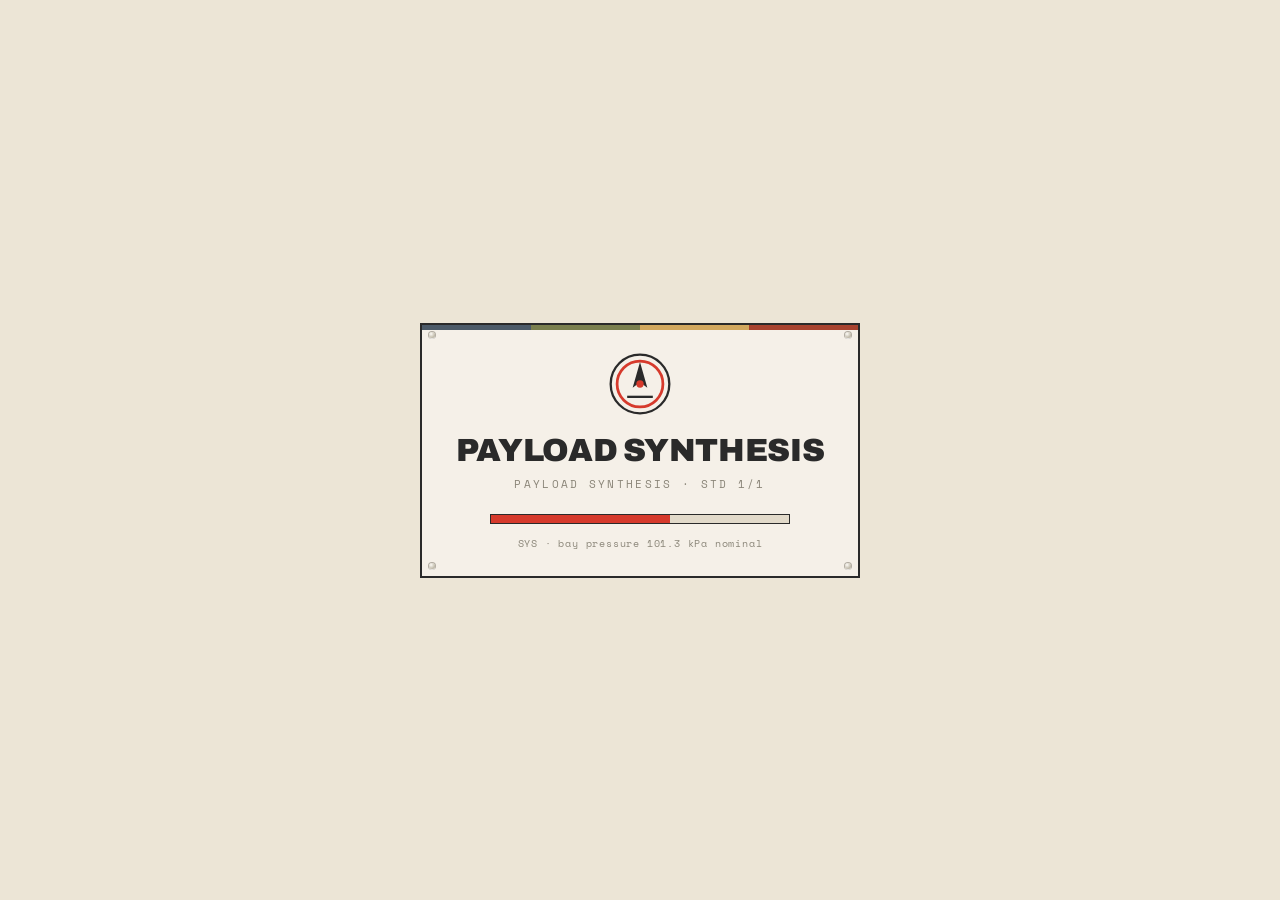
==== commit 9e72b8e0: "feat(ui): 32px sparkle-orbit cursor, layered orbit; fix boot-sub i18n binding" ====
--- a/index.html
+++ b/index.html
@@ -50,7 +50,7 @@
       </svg>
     </div>
     <div class="boot-title">PAYLOAD SYNTHESIS</div>
-    <div class="boot-sub" data-i18n="brand.sub">载荷合成 · STD 1/1</div>
+    <div class="boot-sub" data-i18n-html="brand.sub">载荷合成 · STD 1/1</div>
     <div class="boot-bar"><i id="bootBar"></i></div>
     <div class="boot-log" id="bootLog">SYS · …</div>
   </div>
--- a/src/style.css
+++ b/src/style.css
@@ -258,31 +258,31 @@
 
 /* ───────────────────────────── rails ───────────────────────────── */
 .rail{
-  flex:0 0 184px;width:184px;display:flex;flex-direction:column;gap:9px;
-  padding:12px;background:var(--bg-panel);border:2px solid var(--ink-dark);
+  flex:0 0 232px;width:232px;display:flex;flex-direction:column;gap:11px;
+  padding:14px;background:var(--bg-panel);border:2px solid var(--ink-dark);
   position:relative;overflow:hidden;
 }
 .rail::before{content:'';position:absolute;top:0;left:0;right:0;height:4px;
   background:linear-gradient(90deg,var(--stripe-1) 25%,var(--stripe-2) 25%,var(--stripe-2) 50%,var(--stripe-3) 50%,var(--stripe-3) 75%,var(--stripe-4) 75%)}
 .rail-head{
   display:flex;align-items:center;gap:7px;
-  font-family:var(--f-mono);font-size:10px;font-weight:700;letter-spacing:.16em;text-transform:uppercase;
-  color:var(--ink-mid);padding:4px 0 8px;border-bottom:1.5px solid var(--ink-dark);
+  font-family:var(--f-mono);font-size:11.5px;font-weight:700;letter-spacing:.14em;text-transform:uppercase;
+  color:var(--ink-mid);padding:5px 0 9px;border-bottom:1.5px solid var(--ink-dark);
 }
 .rail-head .dot{width:7px;height:7px;border-radius:50%;background:var(--accent)}
-.rail-sub{font-family:var(--f-mono);font-size:10px;font-weight:700;letter-spacing:.16em;text-transform:uppercase;
+.rail-sub{font-family:var(--f-mono);font-size:11.5px;font-weight:700;letter-spacing:.16em;text-transform:uppercase;
   color:var(--ink-light);margin-top:auto;padding-top:8px;border-top:1.5px solid var(--rule)}
 
-.readout{display:flex;flex-direction:column;gap:5px}
+.readout{display:flex;flex-direction:column;gap:7px}
 .ro{display:flex;align-items:baseline;justify-content:space-between;gap:8px;
-  border-bottom:1px dotted var(--rule);padding-bottom:4px}
-.ro span{font-family:var(--f-mono);font-size:10.5px;letter-spacing:.08em;text-transform:uppercase;color:var(--ink-light)}
-.ro b{font-family:var(--f-mono);font-weight:700;font-size:14px;color:var(--ink-dark);font-variant-numeric:tabular-nums}
+  border-bottom:1px dotted var(--rule);padding-bottom:5px}
+.ro span{font-family:var(--f-mono);font-size:12px;letter-spacing:.08em;text-transform:uppercase;color:var(--ink-light)}
+.ro b{font-family:var(--f-mono);font-weight:700;font-size:16px;color:var(--ink-dark);font-variant-numeric:tabular-nums}
 .ro b.hot{color:var(--accent)}
 
 .loglist{display:flex;flex-direction:column;gap:3px;overflow:hidden;flex:1 1 auto;min-height:0}
 .loglist div{
-  font-family:var(--f-mono);font-size:10px;letter-spacing:.02em;color:var(--ink-light);
+  font-family:var(--f-mono);font-size:11.5px;letter-spacing:.02em;color:var(--ink-light);
   white-space:nowrap;overflow:hidden;text-overflow:ellipsis;animation:logIn .3s ease both;
 }
 .loglist div.hi{color:var(--accent);font-weight:700}
@@ -304,8 +304,8 @@
 .spec.found i{color:var(--ink-dark)}
 
 .deploy{border:2px solid var(--ink-dark);background:var(--bg-deep);padding:8px;text-align:center;position:relative}
-.deploy-name{font-family:var(--f-display);font-weight:800;font-size:15px;color:var(--ink-dark);letter-spacing:-.01em}
-.deploy-meta{font-family:var(--f-mono);font-size:10px;color:var(--ink-light);margin-top:3px;letter-spacing:.05em;text-transform:uppercase}
+.deploy-name{font-family:var(--f-display);font-weight:800;font-size:17px;color:var(--ink-dark);letter-spacing:-.01em}
+.deploy-meta{font-family:var(--f-mono);font-size:11.5px;color:var(--ink-light);margin-top:3px;letter-spacing:.05em;text-transform:uppercase}
 
 /* ───────────────────────────── foot ───────────────────────────── */
 .foot{
@@ -331,9 +331,9 @@
 }
 .overlay.show{opacity:1;visibility:visible}
 .ov-panel{
-  position:relative;width:min(440px,92vw);
+  position:relative;width:min(620px,94vw);
   background:var(--bg-panel);border:2px solid var(--ink-dark);
-  padding:32px 30px 26px;
+  padding:44px 46px 38px;
   box-shadow:10px 10px 0 rgba(42,42,42,.18);
   transform:translateY(18px) scale(.97);
   transition:transform .42s cubic-bezier(.2,1.25,.4,1);
@@ -344,23 +344,23 @@
 .ov-panel.danger{border-color:var(--accent)}
 .ov-panel.danger::before{background:var(--accent)}
 
-.ov-eyebrow{font-family:var(--f-mono);font-size:10.5px;font-weight:700;letter-spacing:.24em;text-transform:uppercase;
+.ov-eyebrow{font-family:var(--f-mono);font-size:12px;font-weight:700;letter-spacing:.24em;text-transform:uppercase;
   color:var(--ink-light);margin-bottom:10px}
 .ov-panel.danger .ov-eyebrow{color:var(--accent)}
 .ov-title{font-family:var(--f-display);font-weight:900;line-height:1.0;letter-spacing:-.03em;
-  font-size:clamp(34px,7.6vw,50px);color:var(--ink-dark);margin-bottom:12px}
+  font-size:clamp(42px,9vw,72px);color:var(--ink-dark);margin-bottom:12px}
 .ov-title .accent{color:var(--accent)}
-.ov-title.sm{font-size:clamp(25px,5.4vw,34px)}
-.ov-desc{font-size:15px;line-height:1.75;color:var(--ink-mid);margin-bottom:18px}
+.ov-title.sm{font-size:clamp(30px,6vw,46px)}
+.ov-desc{font-size:16.5px;line-height:1.8;color:var(--ink-mid);margin-bottom:18px}
 .ov-desc b{color:var(--accent);font-weight:800}
 
-.ov-ladder{display:flex;gap:4px;flex-wrap:wrap;margin-bottom:22px}
-.ov-ladder canvas{width:26px;height:26px;border:1.5px solid var(--rule);background:var(--bg-deep)}
+.ov-ladder{display:flex;gap:6px;flex-wrap:wrap;margin-bottom:28px}
+.ov-ladder canvas{width:34px;height:34px;border:1.5px solid var(--rule);background:var(--bg-deep)}
 
 .btn{
   position:relative;display:inline-flex;align-items:center;gap:10px;
-  padding:12px 22px;border:2px solid var(--ink-dark);background:var(--bg-substrate);
-  font-family:var(--f-display);font-weight:800;font-size:15px;letter-spacing:.01em;color:var(--ink-dark);
+  padding:14px 28px;border:2px solid var(--ink-dark);background:var(--bg-substrate);
+  font-family:var(--f-display);font-weight:800;font-size:17px;letter-spacing:.01em;color:var(--ink-dark);
   transition:.16s;box-shadow:3px 3px 0 rgba(42,42,42,.2);
 }
 .btn i{font-style:normal;font-family:var(--f-mono);font-size:10px;color:var(--ink-light);letter-spacing:.1em}
@@ -371,29 +371,29 @@
 .btn-primary:hover{box-shadow:5px 5px 0 rgba(142,33,24,.4)}
 
 .ov-row{display:flex;gap:10px;flex-wrap:wrap}
-.ov-score{display:flex;align-items:flex-end;gap:22px;margin:6px 0 18px}
+.ov-score{display:flex;align-items:flex-end;gap:30px;margin:10px 0 24px}
 .ov-score-main{display:flex;flex-direction:column;gap:2px}
 .ov-score-main span{font-family:var(--f-mono);font-size:9px;letter-spacing:.2em;color:var(--ink-light)}
-.ov-score-main b{font-family:var(--f-display);font-weight:900;font-size:clamp(40px,9vw,58px);color:var(--ink-dark);line-height:1;font-variant-numeric:tabular-nums;letter-spacing:-.03em}
+.ov-score-main b{font-family:var(--f-display);font-weight:900;font-size:clamp(48px,10vw,74px);color:var(--ink-dark);line-height:1;font-variant-numeric:tabular-nums;letter-spacing:-.03em}
 .ov-score-side{display:flex;flex-direction:column;gap:8px;padding-bottom:5px}
 .ov-score-side div{display:flex;gap:8px;align-items:baseline}
-.ov-score-side span{font-family:var(--f-mono);font-size:9px;letter-spacing:.14em;color:var(--ink-light);width:36px}
-.ov-score-side b{font-family:var(--f-mono);font-weight:700;font-size:13px;color:var(--ink-dark)}
+.ov-score-side span{font-family:var(--f-mono);font-size:11px;letter-spacing:.14em;color:var(--ink-light);width:36px}
+.ov-score-side b{font-family:var(--f-mono);font-weight:700;font-size:15px;color:var(--ink-dark)}
 .ov-new{font-family:var(--f-mono);font-weight:700;font-size:11px;letter-spacing:.14em;text-transform:uppercase;
   color:var(--accent);margin-bottom:16px;opacity:0}
 .ov-new.on{opacity:1;animation:newFlash 1.1s steps(2,end) infinite}
 @keyframes newFlash{50%{opacity:.35}}
-.ov-foot{margin-top:16px;font-family:var(--f-mono);font-size:10.5px;letter-spacing:.05em;color:var(--ink-light);line-height:1.7;text-transform:uppercase}
+.ov-foot{margin-top:20px;font-family:var(--f-mono);font-size:12px;letter-spacing:.05em;color:var(--ink-light);line-height:1.7;text-transform:uppercase}
 
 /* a single taped-on handwritten note — the "punk" half */
 .note{
-  position:absolute;right:-14px;bottom:-16px;z-index:5;
-  font-family:var(--f-mono);font-size:11px;color:#3b3a34;
+  position:absolute;right:-20px;top:-14px;z-index:5;
+  font-family:var(--f-mono);font-size:12.5px;color:#3b3a34;
   background:#F2E9C9;border:1px solid #C9BC90;padding:6px 10px;
   transform:rotate(-3.2deg);box-shadow:2px 3px 0 rgba(42,42,42,.14);
   max-width:150px;line-height:1.4;
 }
-.note::before{content:'';position:absolute;top:-6px;left:50%;margin-left:-16px;
+.note::before{content:'';position:absolute;bottom:-6px;left:50%;margin-left:-16px;
   width:32px;height:11px;background:rgba(214,58,44,.28);transform:rotate(-2deg)}
 
 /* ───────────────────────────── responsive ───────────────────────────── */
@@ -412,7 +412,7 @@
   .foot-hint{font-size:8.5px}
   .foot-hint .key{padding:0 3px;min-width:15px;height:15px;font-size:8px}
   .rail-right{
-    flex:0 0 auto;height:78px;width:100%;
+    flex:0 0 auto;height:88px;width:100%;
     flex-direction:row;align-items:center;gap:12px;padding:8px 10px;
   }
   .rail-right .rail-head,.rail-right .rail-sub{display:none}
@@ -433,7 +433,7 @@
   :root{--hud-h:64px;--foot-h:30px}
   #nextCv{width:30px;height:30px}
   .next-box .k{font-size:7.5px}
-  .rail{flex-basis:148px;width:148px;padding:8px}
+  .rail{flex-basis:184px;width:184px;padding:9px}
   .brand-txt span{display:none}
   .ov-panel{padding:20px 22px 16px}
   .rail-right .ladder{grid-template-columns:repeat(6,1fr)}
@@ -567,3 +567,11 @@
   .skill-btn .skill-label{display:none}
   .skill-btn .skill-count{font-size:16px}
 }
+/* ═══ cursors (generated) ═════════════════════════════════════
+   Four-point sparkle + orbit ring that passes behind the star,
+   32px raster for crispness, hotspot on the star centre.     */
+:root{ --cursor-star:url("data:image/svg+xml,%3Csvg xmlns=%22http://www.w3.org/2000/svg%22 width=%2232%22 height=%2232%22 viewBox=%220 0 32 32%22%3E%3Cpath d=%22M19.2 19.1 L18.2 19.7 L17.2 20.3 L16.2 20.9 L15.2 21.4 L14.2 21.8 L13.2 22.2 L12.3 22.5 L11.3 22.7 L10.5 22.9 L9.6 23.0 L8.8 23.0 L8.1 23.0 L7.5 22.9 L6.9 22.7 L6.4 22.5 L6.0 22.2 L5.7 21.8 L5.4 21.4 L5.3 20.9 L5.2 20.4 L5.3 19.8 L5.4 19.2 L5.6 18.5 L5.9 17.8 L6.4 17.1 L6.8 16.4 L7.4 15.7 L8.1 14.9 L8.8 14.2 L9.6 13.4 L10.4 12.7 L11.3 12.0 L12.2 11.3 L13.1 10.7 L14.1 10.0 L15.1 9.5 L16.1 9.0 L17.1 8.5 L18.1 8.1 L19.1 7.7%22 fill=%22none%22 stroke=%22%232A2A2A%22 stroke-width=%221.9%22 stroke-linecap=%22round%22/%3E%3Cpath d=%22M16 3.6 Q18.1 13.9 28.4 16 Q18.1 18.1 16 28.4 Q13.9 18.1 3.6 16 Q13.9 13.9 16 3.6 Z%22 fill=%22%23ECE5D6%22 stroke=%22%232A2A2A%22 stroke-width=%222%22 stroke-linejoin=%22miter%22/%3E%3Cpath d=%22M19.1 7.7 L19.8 7.5 L20.4 7.3 L21.0 7.2 L21.6 7.1 L22.2 7.0 L22.7 7.0 L23.3 7.0 L23.7 7.0 L24.2 7.0 L24.6 7.1 L25.0 7.2 L25.4 7.4 L25.7 7.6 L26.0 7.8 L26.2 8.0 L26.4 8.3 L26.6 8.6 L26.7 8.9 L26.8 9.2 L26.8 9.6 L26.8 10.0 L26.7 10.4 L26.6 10.8 L26.4 11.3 L26.2 11.7 L26.0 12.2 L25.7 12.7 L25.4 13.2 L25.1 13.7 L24.7 14.2 L24.3 14.7 L23.8 15.2 L23.3 15.7 L22.8 16.3 L22.3 16.8 L21.7 17.2 L21.1 17.7 L20.5 18.2 L19.8 18.7 L19.2 19.1%22 fill=%22none%22 stroke=%22%232A2A2A%22 stroke-width=%221.9%22 stroke-linecap=%22round%22/%3E%3Ccircle cx=%226.6%22 cy=%2226%22 r=%221.8%22 fill=%22%23D63A2C%22/%3E%3C/svg%3E") 15 15, auto; }
+body{ cursor:var(--cursor-star) }
+button,.icon-btn,.lang-btn,.skill-btn,.btn,.ladder .spec{ cursor:var(--cursor-star) }
+.stage,.stage.arm{ cursor:var(--cursor-star) }
+#gl{ cursor:var(--cursor-star) }
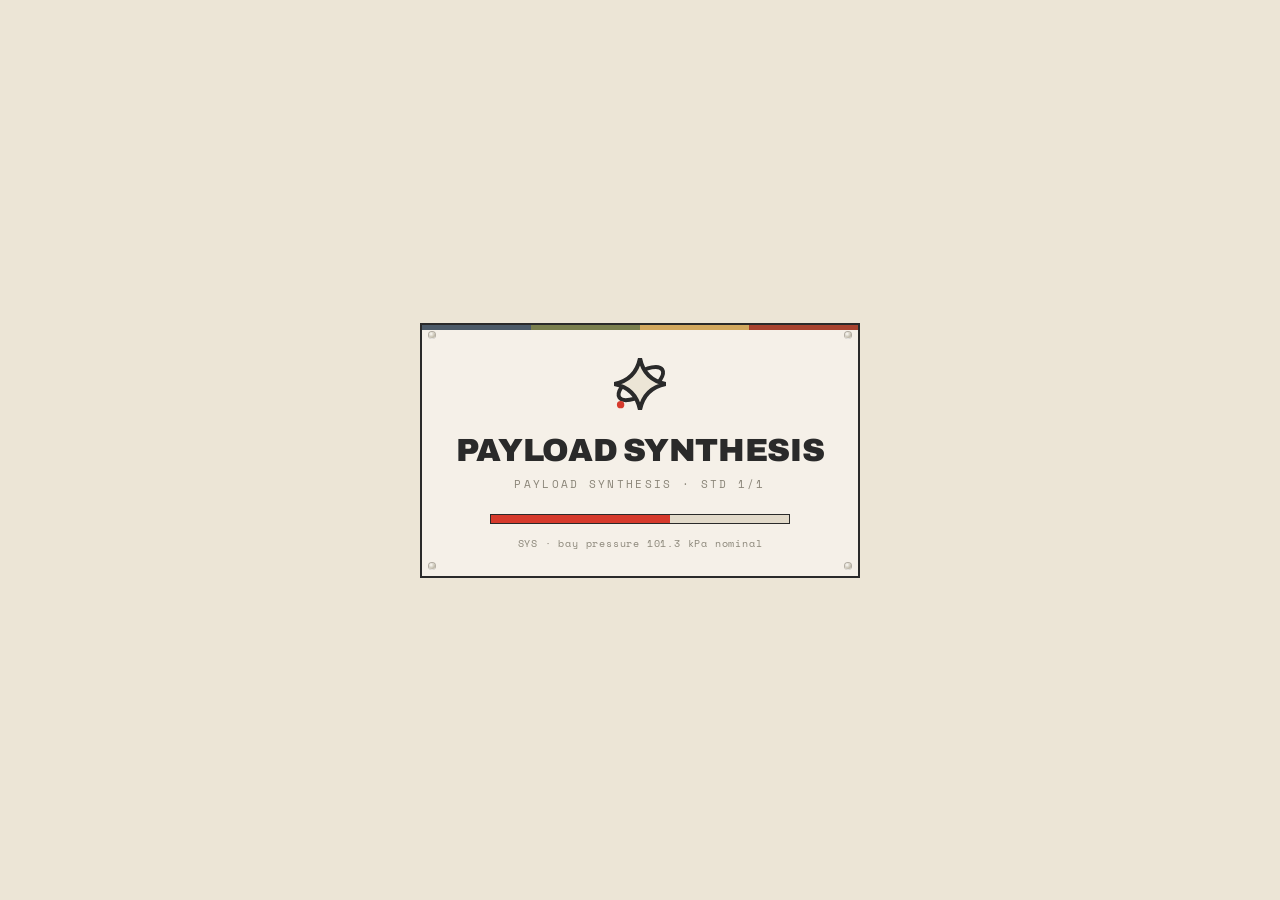
==== commit 15c139a4: "feat(brand): the sparkle-orbit glyph is now the logo - boot screen and HUD brand mark drop the gauge" ====
--- a/index.html
+++ b/index.html
@@ -41,12 +41,12 @@
     <span class="riv tl"></span><span class="riv tr"></span>
     <span class="riv bl"></span><span class="riv br"></span>
     <div class="boot-mark" aria-hidden="true">
-      <svg viewBox="0 0 72 72" width="66" height="66">
-        <circle cx="36" cy="36" r="32" fill="none" stroke="#2A2A2A" stroke-width="2.5"/>
-        <circle cx="36" cy="36" r="25" fill="none" stroke="#D63A2C" stroke-width="3"/>
-        <path d="M36 12 L44 40 L36 34 L28 40 Z" fill="#2A2A2A"/>
-        <path d="M22 50 h28" stroke="#2A2A2A" stroke-width="2.5"/>
-        <circle cx="36" cy="36" r="4" fill="#D63A2C"/>
+      <svg viewBox="0 0 32 32" width="66" height="66">
+        <g transform="translate(0.4 0.8) rotate(-33 16 15)">
+          <ellipse cx="16" cy="15" rx="12.4" ry="5.2" fill="none" stroke="#2A2A2A" stroke-width="1.9"/>
+        </g>
+        <path d="M16 3.6 Q18.1 13.9 28.4 16 Q18.1 18.1 16 28.4 Q13.9 18.1 3.6 16 Q13.9 13.9 16 3.6 Z" fill="#ECE5D6" stroke="#2A2A2A" stroke-width="2" stroke-linejoin="miter"/>
+        <circle cx="6.6" cy="26" r="1.8" fill="#D63A2C"/>
       </svg>
     </div>
     <div class="boot-title">PAYLOAD SYNTHESIS</div>
@@ -67,11 +67,12 @@
     <span class="riv tl"></span><span class="riv tr"></span>
     <div class="hud-left">
       <div class="brand">
-        <svg class="brand-mark" viewBox="0 0 72 72" width="34" height="34" aria-hidden="true">
-          <circle cx="36" cy="36" r="32" fill="none" stroke="#2A2A2A" stroke-width="3"/>
-          <circle cx="36" cy="36" r="24" fill="none" stroke="#D63A2C" stroke-width="4"/>
-          <path d="M36 13 L44 40 L36 34 L28 40 Z" fill="#2A2A2A"/>
-          <circle cx="36" cy="36" r="4.5" fill="#D63A2C"/>
+        <svg class="brand-mark" viewBox="0 0 32 32" width="34" height="34" aria-hidden="true">
+          <g transform="translate(0.4 0.8) rotate(-33 16 15)">
+            <ellipse cx="16" cy="15" rx="12.4" ry="5.2" fill="none" stroke="#2A2A2A" stroke-width="1.9"/>
+          </g>
+          <path d="M16 3.6 Q18.1 13.9 28.4 16 Q18.1 18.1 16 28.4 Q13.9 18.1 3.6 16 Q13.9 13.9 16 3.6 Z" fill="#ECE5D6" stroke="#2A2A2A" stroke-width="2" stroke-linejoin="miter"/>
+          <circle cx="6.6" cy="26" r="1.8" fill="#D63A2C"/>
         </svg>
         <div class="brand-txt">
           <b>PAYLOAD SYNTHESIS</b>
--- a/src/style.css
+++ b/src/style.css
@@ -567,11 +567,14 @@
   .skill-btn .skill-label{display:none}
   .skill-btn .skill-count{font-size:16px}
 }
-/* ═══ cursors (generated) ═════════════════════════════════════
-   Four-point sparkle + orbit ring that passes behind the star,
-   32px raster for crispness, hotspot on the star centre.     */
-:root{ --cursor-star:url("data:image/svg+xml,%3Csvg xmlns=%22http://www.w3.org/2000/svg%22 width=%2232%22 height=%2232%22 viewBox=%220 0 32 32%22%3E%3Cpath d=%22M19.2 19.1 L18.2 19.7 L17.2 20.3 L16.2 20.9 L15.2 21.4 L14.2 21.8 L13.2 22.2 L12.3 22.5 L11.3 22.7 L10.5 22.9 L9.6 23.0 L8.8 23.0 L8.1 23.0 L7.5 22.9 L6.9 22.7 L6.4 22.5 L6.0 22.2 L5.7 21.8 L5.4 21.4 L5.3 20.9 L5.2 20.4 L5.3 19.8 L5.4 19.2 L5.6 18.5 L5.9 17.8 L6.4 17.1 L6.8 16.4 L7.4 15.7 L8.1 14.9 L8.8 14.2 L9.6 13.4 L10.4 12.7 L11.3 12.0 L12.2 11.3 L13.1 10.7 L14.1 10.0 L15.1 9.5 L16.1 9.0 L17.1 8.5 L18.1 8.1 L19.1 7.7%22 fill=%22none%22 stroke=%22%232A2A2A%22 stroke-width=%221.9%22 stroke-linecap=%22round%22/%3E%3Cpath d=%22M16 3.6 Q18.1 13.9 28.4 16 Q18.1 18.1 16 28.4 Q13.9 18.1 3.6 16 Q13.9 13.9 16 3.6 Z%22 fill=%22%23ECE5D6%22 stroke=%22%232A2A2A%22 stroke-width=%222%22 stroke-linejoin=%22miter%22/%3E%3Cpath d=%22M19.1 7.7 L19.8 7.5 L20.4 7.3 L21.0 7.2 L21.6 7.1 L22.2 7.0 L22.7 7.0 L23.3 7.0 L23.7 7.0 L24.2 7.0 L24.6 7.1 L25.0 7.2 L25.4 7.4 L25.7 7.6 L26.0 7.8 L26.2 8.0 L26.4 8.3 L26.6 8.6 L26.7 8.9 L26.8 9.2 L26.8 9.6 L26.8 10.0 L26.7 10.4 L26.6 10.8 L26.4 11.3 L26.2 11.7 L26.0 12.2 L25.7 12.7 L25.4 13.2 L25.1 13.7 L24.7 14.2 L24.3 14.7 L23.8 15.2 L23.3 15.7 L22.8 16.3 L22.3 16.8 L21.7 17.2 L21.1 17.7 L20.5 18.2 L19.8 18.7 L19.2 19.1%22 fill=%22none%22 stroke=%22%232A2A2A%22 stroke-width=%221.9%22 stroke-linecap=%22round%22/%3E%3Ccircle cx=%226.6%22 cy=%2226%22 r=%221.8%22 fill=%22%23D63A2C%22/%3E%3C/svg%3E") 15 15, auto; }
+/* ═══ cursors (generated by tools/_gen_cursors.py) ═════════════
+   The sparkle-orbit IS the logo. Same glyph drives both.
+   · star — full glyph, default cursor
+   · busy — dashed broken orbit at 55%, cooldown / disabled  */
+:root{ --cursor-star:url("data:image/svg+xml,%3Csvg xmlns=%22http://www.w3.org/2000/svg%22 width=%2232%22 height=%2232%22 viewBox=%220 0 32 32%22%3E%3Cpath d=%22M19.2 19.1 L18.1 19.8 L17.0 20.5 L15.9 21.0 L14.8 21.6 L13.7 22.0 L12.6 22.4 L11.6 22.7 L10.6 22.9 L9.6 23.0 L8.8 23.0 L8.0 23.0 L7.3 22.9 L6.7 22.6 L6.2 22.3 L5.8 22.0 L5.5 21.5 L5.3 21.0 L5.2 20.4 L5.3 19.7 L5.4 19.1 L5.7 18.3 L6.1 17.5 L6.6 16.7 L7.2 15.9 L7.9 15.1 L8.7 14.2 L9.6 13.4 L10.5 12.6 L11.5 11.8 L12.5 11.1 L13.6 10.4 L14.7 9.7 L15.8 9.1 L16.9 8.6 L18.0 8.1 L19.1 7.7%22 fill=%22none%22 stroke=%22%232A2A2A%22 stroke-width=%221.9%22 stroke-linecap=%22round%22/%3E%3Cpath d=%22M16 3.6 Q18.1 13.9 28.4 16 Q18.1 18.1 16 28.4 Q13.9 18.1 3.6 16 Q13.9 13.9 16 3.6 Z%22 fill=%22%23F2ECDF%22 stroke=%22%232A2A2A%22 stroke-width=%222%22 stroke-linejoin=%22miter%22/%3E%3Cpath d=%22M19.1 7.7 L19.8 7.5 L20.5 7.3 L21.2 7.2 L21.9 7.1 L22.5 7.0 L23.1 7.0 L23.6 7.0 L24.2 7.0 L24.6 7.1 L25.1 7.2 L25.5 7.4 L25.8 7.6 L26.1 7.9 L26.3 8.2 L26.5 8.5 L26.7 8.8 L26.7 9.2 L26.8 9.6 L26.8 10.0 L26.7 10.5 L26.5 11.0 L26.4 11.5 L26.1 12.0 L25.8 12.5 L25.5 13.1 L25.1 13.6 L24.7 14.2 L24.2 14.8 L23.7 15.3 L23.2 15.9 L22.6 16.5 L21.9 17.0 L21.3 17.6 L20.6 18.1 L19.9 18.6 L19.2 19.1%22 fill=%22none%22 stroke=%22%232A2A2A%22 stroke-width=%221.9%22 stroke-linecap=%22round%22/%3E%3Ccircle cx=%226.6%22 cy=%2226%22 r=%221.8%22 fill=%22%23D63A2C%22/%3E%3C/svg%3E") 16 16, auto;
+       --cursor-busy:url("data:image/svg+xml,%3Csvg xmlns=%22http://www.w3.org/2000/svg%22 width=%2232%22 height=%2232%22 viewBox=%220 0 32 32%22%3E%3Cg opacity=%220.55%22%3E%3Cpath d=%22M19.2 19.1 L18.1 19.8 L17.0 20.5 L15.9 21.0 L14.8 21.6 L13.7 22.0 L12.6 22.4 L11.6 22.7 L10.6 22.9 L9.6 23.0 L8.8 23.0 L8.0 23.0 L7.3 22.9 L6.7 22.6 L6.2 22.3 L5.8 22.0 L5.5 21.5 L5.3 21.0 L5.2 20.4 L5.3 19.7 L5.4 19.1 L5.7 18.3 L6.1 17.5 L6.6 16.7 L7.2 15.9 L7.9 15.1 L8.7 14.2 L9.6 13.4 L10.5 12.6 L11.5 11.8 L12.5 11.1 L13.6 10.4 L14.7 9.7 L15.8 9.1 L16.9 8.6 L18.0 8.1 L19.1 7.7%22 fill=%22none%22 stroke=%22%232A2A2A%22 stroke-width=%221.9%22 stroke-linecap=%22round%22 stroke-dasharray=%2226 12%22/%3E%3Cpath d=%22M16 3.6 Q18.1 13.9 28.4 16 Q18.1 18.1 16 28.4 Q13.9 18.1 3.6 16 Q13.9 13.9 16 3.6 Z%22 fill=%22%23F2ECDF%22 stroke=%22%232A2A2A%22 stroke-width=%222%22 stroke-linejoin=%22miter%22/%3E%3Cpath d=%22M19.1 7.7 L19.5 7.6 L20.0 7.5 L20.4 7.3 L20.8 7.2 L21.2 7.2 L21.6 7.1 L22.0 7.0 L22.4 7.0 L22.7 7.0 L23.1 7.0 L23.4 7.0 L23.8 7.0 L24.1 7.0 L24.4 7.1 L24.7 7.1 L24.9 7.2 L25.2 7.3 L25.4 7.4 L25.6 7.5 L25.8 7.6 L26.0 7.8 L26.2 7.9 L26.3 8.1 L26.4 8.3 L26.5 8.5 L26.6 8.7 L26.7 8.9 L26.7 9.1 L26.8 9.4 L26.8 9.6 L26.8 9.9 L26.7 10.2 L26.7 10.4 L26.6 10.7 L26.5 11.0 L26.4 11.3%22 fill=%22none%22 stroke=%22%232A2A2A%22 stroke-width=%221.9%22 stroke-linecap=%22round%22/%3E%3Ccircle cx=%226.6%22 cy=%2226%22 r=%221.8%22 fill=%22%23D63A2C%22/%3E%3C/g%3E%3C/svg%3E") 16 16, auto; }
 body{ cursor:var(--cursor-star) }
-button,.icon-btn,.lang-btn,.skill-btn,.btn,.ladder .spec{ cursor:var(--cursor-star) }
-.stage,.stage.arm{ cursor:var(--cursor-star) }
-#gl{ cursor:var(--cursor-star) }
+button,.icon-btn,.lang-btn,.btn,.ladder .spec{ cursor:var(--cursor-star) }
+.stage,.stage.arm,#gl{ cursor:var(--cursor-star) }
+.skill-btn.disabled{ cursor:var(--cursor-busy) !important }
+button[disabled],.disabled,[aria-disabled="true"]{ cursor:var(--cursor-busy) }
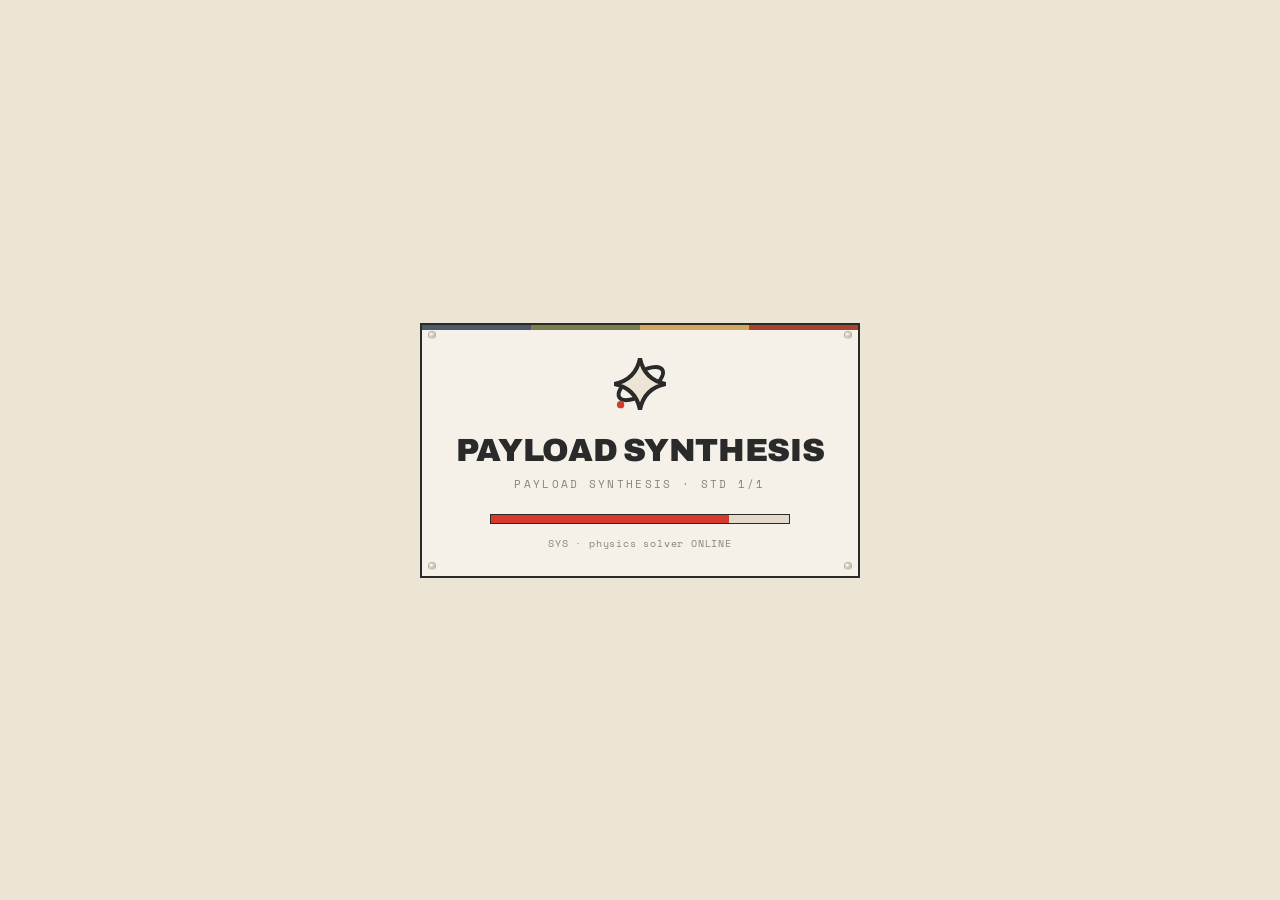
==== commit 848da2e9: "fix(physics): shape-true collision hulls, packed contact, real settling Collision was separating par" ====
--- a/index.html
+++ b/index.html
@@ -63,6 +63,8 @@
     <div class="bg-glow"></div>
   </div>
 
+  <div class="impact-veil" id="impactVeil"></div>
+
   <header class="hud">
     <span class="riv tl"></span><span class="riv tr"></span>
     <div class="hud-left">
--- a/src/style.css
+++ b/src/style.css
@@ -105,8 +105,8 @@
   background:linear-gradient(90deg,var(--stripe-1) 25%,var(--stripe-2) 25%,var(--stripe-2) 50%,var(--stripe-3) 50%,var(--stripe-3) 75%,var(--stripe-4) 75%)}
 @keyframes bootIn{from{opacity:0;transform:translateY(14px)}to{opacity:1;transform:none}}
 .boot-mark{display:flex;justify-content:center;margin-bottom:16px}
-.boot-mark svg{animation:markSpin 16s linear infinite}
-@keyframes markSpin{to{transform:rotate(360deg)}}
+.boot-mark svg{/* static: the mark is a stamp, not a spinner */}
+
 .boot-title{font-family:var(--f-display);font-weight:900;font-size:clamp(20px,4.4vw,32px);letter-spacing:-.01em;color:var(--ink-dark)}
 .boot-sub{font-family:var(--f-mono);font-size:10.5px;letter-spacing:.22em;color:var(--ink-light);margin-top:8px;text-transform:uppercase}
 .boot-bar{width:min(300px,64vw);height:10px;background:var(--bg-deep);border:1.5px solid var(--ink-dark);margin:22px auto 12px;position:relative;overflow:hidden}
@@ -131,6 +131,16 @@
 .bg-glow{position:absolute;inset:0;
   background:radial-gradient(ellipse 60% 40% at 50% 106%,rgba(122,127,78,.10),transparent 70%)}
 .bg-sweep{display:none}
+
+/* impact veil — the plating taking a hit. Driven by fx.flash: the frame
+   edges darken for a beat on a hard merge or a purge. No neon and no
+   gradient wash, just the bay dimming at the rim. */
+.impact-veil{
+  position:fixed;inset:0;z-index:50;pointer-events:none;opacity:0;
+  box-shadow:
+    inset 0 0 76px 10px rgba(36,29,23,.55),
+    inset 0 0 22px rgba(214,58,44,.28);
+}
 
 /* ───────────────────────────── hud ───────────────────────────── */
 .hud{
@@ -439,7 +449,7 @@
   .rail-right .ladder{grid-template-columns:repeat(6,1fr)}
 }
 @media (prefers-reduced-motion: reduce){
-  .boot-mark svg,.alert.on,.ov-new.on{animation:none}
+  .alert.on,.ov-new.on{animation:none}
 }
 
 /* ══════════════════════════════════════════════════════════════════
